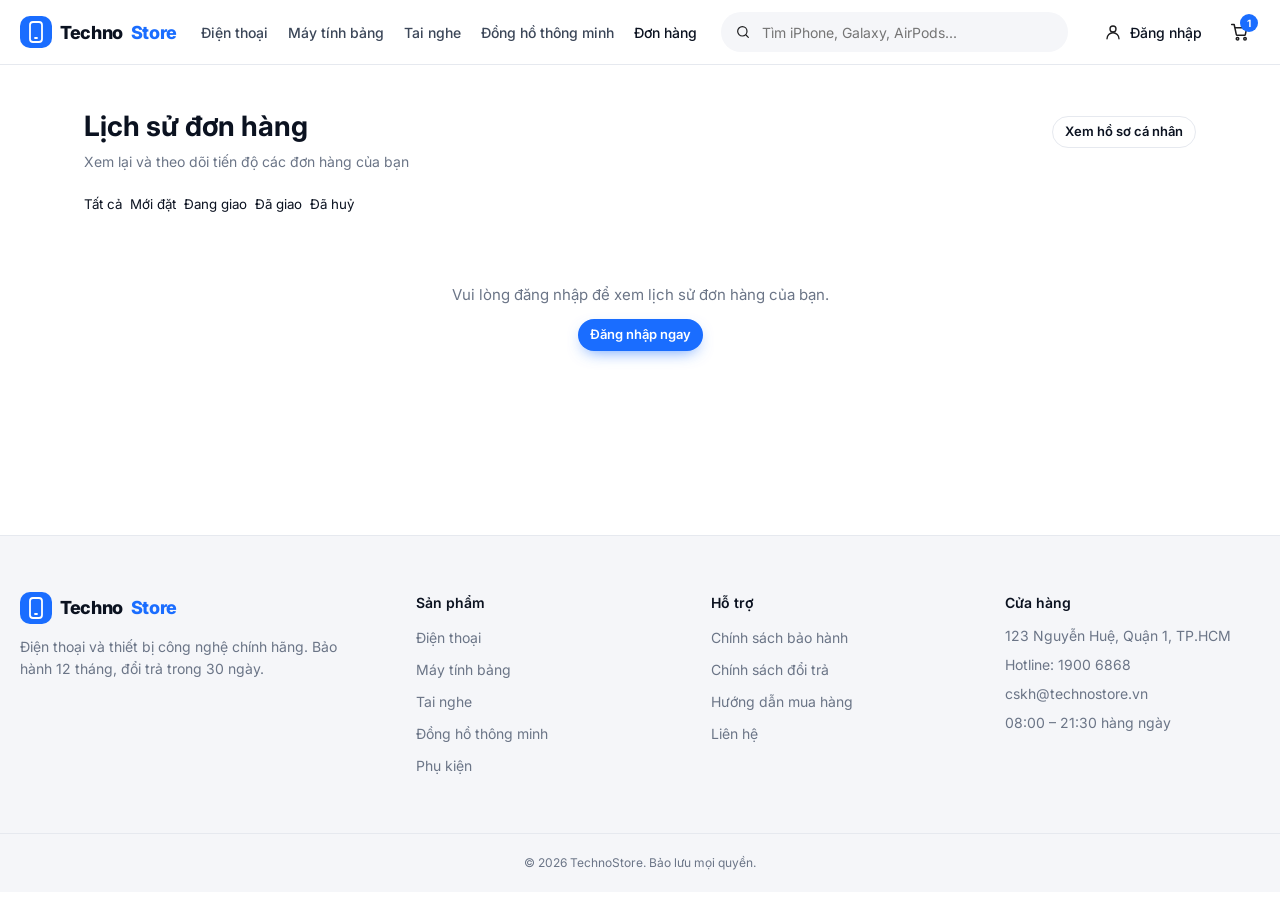
==== view/customer/history.html @ 40ba32cf "Initial commit for personal deployment" ====
<!DOCTYPE html>
<html lang="vi">

<head>
  <meta charset="UTF-8">
  <meta name="viewport" content="width=device-width, initial-scale=1.0">
  <title>Lịch sử đơn hàng - TechnoStore</title>
  <meta name="description" content="Tra cứu tình trạng và lịch sử mua sắm đơn hàng của bạn tại TechnoStore.">

  <!-- CSS Stylesheets (Đã gộp base.css & components.css) -->
  <link rel="stylesheet" href="../../css/components.css">
  <link rel="stylesheet" href="../../css/page/auth.css">
</head>

<body>

  <!-- Header -->
  <div id="headerContainer"></div>

  <!-- History Container -->
  <main class="container profile-container">
    <div
      style="display: flex; flex-wrap: wrap; align-items: baseline; justify-content: space-between; gap: 16px; margin-bottom: 24px;">
      <div>
        <h1 style="font-size: 28px; font-weight: 700; color: var(--color-ink);">Lịch sử đơn hàng</h1>
        <p style="font-size: 14px; color: var(--color-ink-3); margin-top: 4px;">Xem lại và theo dõi tiến độ các đơn hàng
          của bạn</p>
      </div>
      <a href="profile.html" class="btn btn-secondary btn-sm">Xem hồ sơ cá nhân</a>
    </div>

    <!-- Status Filter Pills -->
    <div style="display: flex; flex-wrap: wrap; gap: 8px; margin-bottom: 24px;" id="orderFilterPills">
      <button class="cat-pill-btn active" onclick="filterOrderHistory('')">Tất cả</button>
      <button class="cat-pill-btn" onclick="filterOrderHistory('Mới đặt')">Mới đặt</button>
      <button class="cat-pill-btn" onclick="filterOrderHistory('Đang giao')">Đang giao</button>
      <button class="cat-pill-btn" onclick="filterOrderHistory('Đã giao')">Đã giao</button>
      <button class="cat-pill-btn" onclick="filterOrderHistory('Đã huỷ')">Đã huỷ</button>
    </div>

    <!-- Orders List Wrap -->
    <div id="orderHistoryList" class="orders-list-wrap"></div>
  </main>

  <!-- Footer -->
  <div id="footerContainer"></div>

  <!-- Floating Nav -->
  <div id="floatingNavContainer"></div>

  <!-- JavaScript Modules -->
  <script src="../../js/data.js"></script>
  <script src="../../js/components.js"></script>
  <script src="../../js/display.js"></script>

  <script>
    let activeStatusFilter = '';

    document.addEventListener('DOMContentLoaded', () => {
      renderStoreHeader('headerContainer', {
        basePath: '../../',
        viewPath: '../',
        activePage: 'orders'
      });

      renderStoreFooter('footerContainer', {
        basePath: '../../',
        viewPath: '../'
      });

      renderFloatingNav('floatingNavContainer', {
        basePath: '../../',
        viewPath: '../',
        active: 'store'
      });

      renderOrderHistory();
    });

    function renderOrderHistory() {
      if (typeof renderCustomerOrderHistory === 'function') {
        renderCustomerOrderHistory('orderHistoryList', activeStatusFilter);
      }
    }

    function filterOrderHistory(status) {
      activeStatusFilter = status;
      document.querySelectorAll('#orderFilterPills .cat-pill-btn').forEach(btn => {
        btn.classList.toggle('active', btn.textContent.trim() === (status || 'Tất cả'));
      });
      renderOrderHistory();
    }
  </script>
</body>

</html>
---- css/components.css ----
/* ==========================================================================
   TECHNOSTORE UI COMPONENTS (BẢN TINH GỌN)
   ==========================================================================
   BẢNG MÀU FIGMA (TRA CỨU NHANH):
   - Xanh dương chủ đạo (--color-brand-500): Nút "Mua ngay", Tag "MỚI", Viền Input.
   - Xanh dương đậm (--color-brand-600, 700): Trạng thái Hover/Active của nút chính.
   - Đen đậm (--color-ink): Tiêu đề sản phẩm, Giá tiền, Nút thêm giỏ hàng.
   - Xám đậm (--color-ink-2): Nhãn ô nhập (Label), Text mô tả phụ.
   - Xám nhạt (--color-ink-3): Text Placeholder, Giá cũ gạch ngang.
   - Xám viền (--color-line): Viền khung thẻ Card, Viền bảng Table.
   - Xám nền (--color-surface): Nền body trang web, Nền ảnh sản phẩm.
   - Trắng (--color-white): Nền khối thẻ Card, Nền Modal Popup.
   - Trạng thái: Thành công (Success/Xanh lá), Cảnh báo (Warning/Vàng), Lỗi (Danger/Đỏ).
   ========================================================================== */

@import url('https://fonts.googleapis.com/css2?family=Inter:wght@400;500;600;700;800&display=swap');

/* ==========================================================================
   1. HỆ THỐNG BIẾN TOÀN CỤC (:root)
   ========================================================================== */
:root {
  --font-sans: 'Inter', -apple-system, BlinkMacSystemFont, 'Segoe UI', Roboto, Helvetica, Arial, sans-serif;
  --font-mono: ui-monospace, SFMono-Regular, Menlo, Monaco, Consolas, monospace;

  --color-brand-50: #eef5ff;
  --color-brand-100: #d9e8ff;
  --color-brand-500: #1a6dff;
  --color-brand-600: #0a58e6;
  --color-brand-700: #0846b8;

  --color-ink: #0b1220;
  --color-ink-2: #3b4658;
  --color-ink-3: #6b7587;
  --color-line: #e6e9ef;
  --color-surface: #f5f6f9;
  --color-white: #ffffff;

  --color-success-bg: #ecfdf5;
  --color-success-text: #047857;
  --color-success-dot: #10b981;

  --color-warning-bg: #fffbeb;
  --color-warning-text: #b45309;
  --color-warning-dot: #f59e0b;

  --color-danger-bg: #fef2f2;
  --color-danger-text: #b91c1c;
  --color-danger-dot: #ef4444;

  --color-info-bg: #eef5ff;
  --color-info-text: #0846b8;
  --color-info-dot: #1a6dff;

  --shadow-soft: 0 1px 2px rgba(11, 18, 32, 0.04), 0 8px 24px -8px rgba(11, 18, 32, 0.08);
  --shadow-lift: 0 2px 4px rgba(11, 18, 32, 0.05), 0 18px 40px -12px rgba(11, 18, 32, 0.18);
  --shadow-primary-btn: 0 6px 16px -6px rgba(26, 109, 255, 0.7);

  --radius-sm: 8px;
  --radius-md: 12px;
  --radius-lg: 16px;
  --radius-xl: 20px;
  --radius-2xl: 24px;
  --radius-3xl: 32px;
  --radius-full: 9999px;

  --transition-fast: 0.15s ease;
  --transition-normal: 0.2s ease;
}

/* ==========================================================================
   2. RESET CSS & CẤU HÌNH FONT CHỮ MẶC ĐỊNH
   ========================================================================== */
*,
*::before,
*::after {
  box-sizing: border-box;
  margin: 0;
  padding: 0;
}

html,
body {
  min-height: 100%;
}

body {
  font-family: var(--font-sans);
  background-color: var(--color-white);
  color: var(--color-ink);
  -webkit-font-smoothing: antialiased;
  -moz-osx-font-smoothing: grayscale;
  line-height: 1.5;
}

* {
  scrollbar-width: none;
}

*::-webkit-scrollbar {
  display: none;
}

::selection {
  background: var(--color-brand-100);
  color: var(--color-ink);
}

a {
  color: inherit;
  text-decoration: none;
}

button {
  font-family: inherit;
  border: none;
  background: none;
  cursor: pointer;
  color: inherit;
}

button:disabled {
  cursor: not-allowed;
}

input,
select,
textarea {
  font-family: inherit;
  font-size: inherit;
}

ul,
ol {
  list-style: none;
}

img,
svg {
  display: block;
  max-width: 100%;
}

/* ==========================================================================
   3. BỐ CỤC KHUNG CHỨA (CONTAINER) & HIỆU ỨNG POPUP
   ========================================================================== */
@keyframes pop {
  from {
    opacity: 0;
    transform: translateY(8px) scale(0.98);
  }

  to {
    opacity: 1;
    transform: none;
  }
}

.pop {
  animation: pop 0.25s ease-out forwards;
}

.container {
  width: 100%;
  max-width: 1280px;
  margin-left: auto;
  margin-right: auto;
  padding-left: 20px;
  padding-right: 20px;
}

.container-narrow {
  width: 100%;
  max-width: 1152px;
  margin-left: auto;
  margin-right: auto;
  padding-left: 20px;
  padding-right: 20px;
}

/* ==========================================================================
   4. CÁC BIẾN THỂ NÚT BẤM (BUTTONS)
   Tương ứng các nút Mua ngay, Đăng nhập, Hủy, Xem thêm trên Figma
   ========================================================================== */
.btn {
  display: inline-flex;
  align-items: center;
  justify-content: center;
  gap: 8px;
  border-radius: var(--radius-full);
  font-weight: 600;
  transition: all var(--transition-fast);
  cursor: pointer;
  text-decoration: none;
  white-space: nowrap;
}

.btn:focus-visible {
  outline: 2px solid var(--color-brand-500);
  outline-offset: 2px;
}

.btn:disabled {
  background-color: var(--color-surface) !important;
  color: var(--color-ink-3) !important;
  box-shadow: none !important;
  border-color: transparent !important;
  cursor: not-allowed;
}

.btn-primary {
  background-color: var(--color-brand-500);
  color: var(--color-white);
  box-shadow: var(--shadow-primary-btn);
}

.btn-primary:hover:not(:disabled) {
  background-color: var(--color-brand-600);
}

.btn-primary:active:not(:disabled) {
  background-color: var(--color-brand-700);
}

.btn-dark {
  background-color: var(--color-ink);
  color: var(--color-white);
}

.btn-dark:hover:not(:disabled) {
  background-color: #000000;
}

.btn-secondary {
  background-color: var(--color-white);
  color: var(--color-ink);
  border: 1px solid var(--color-line);
}

.btn-secondary:hover:not(:disabled) {
  border-color: var(--color-ink-3);
  background-color: var(--color-surface);
}

.btn-ghost {
  background-color: transparent;
  color: var(--color-brand-600);
}

.btn-ghost:hover:not(:disabled) {
  background-color: var(--color-brand-50);
}

.btn-danger {
  background-color: var(--color-danger-bg);
  color: var(--color-danger-text);
}

.btn-danger:hover:not(:disabled) {
  background-color: #fee2e2;
}

.btn-sm {
  height: 32px;
  padding: 0 12px;
  font-size: 13px;
}

.btn-md {
  height: 40px;
  padding: 0 20px;
  font-size: 14px;
}

.btn-lg {
  height: 48px;
  padding: 0 28px;
  font-size: 15px;
}

.btn-full {
  width: 100%;
}

/* ==========================================================================
   5. Ô NHẬP LIỆU & BIỂU MẪU (FORMS & INPUTS)
   Tương ứng thanh Tìm kiếm, Form Đăng nhập/Thanh toán trên Figma
   ========================================================================== */
.form-field {
  display: block;
  margin-bottom: 16px;
}

.form-label {
  display: block;
  margin-bottom: 6px;
  font-size: 13px;
  font-weight: 500;
  color: var(--color-ink-2);
}

.form-hint {
  display: block;
  margin-top: 4px;
  font-size: 12px;
  color: var(--color-ink-3);
}

.input-control,
.select-control,
.textarea-control {
  height: 44px;
  width: 100%;
  border-radius: var(--radius-md);
  border: 1px solid var(--color-line);
  background-color: var(--color-white);
  padding: 0 14px;
  font-size: 14px;
  color: var(--color-ink);
  transition: border-color var(--transition-fast), box-shadow var(--transition-fast);
}

.textarea-control {
  height: auto;
  padding: 12px 14px;
  resize: vertical;
}

.input-control::placeholder,
.textarea-control::placeholder {
  color: var(--color-ink-3);
}

.input-control:focus,
.select-control:focus,
.textarea-control:focus {
  border-color: var(--color-brand-500);
  outline: none;
  box-shadow: 0 0 0 4px var(--color-brand-100);
}

.input-control:disabled,
.select-control:disabled,
.textarea-control:disabled {
  background-color: var(--color-surface);
  cursor: not-allowed;
}

.select-wrapper {
  position: relative;
  display: block;
  width: 100%;
}

.select-control {
  appearance: none;
  -webkit-appearance: none;
  padding-right: 36px;
  cursor: pointer;
}

.select-arrow {
  position: absolute;
  right: 12px;
  top: 50%;
  transform: translateY(-50%);
  pointer-events: none;
  color: var(--color-ink-3);
  font-size: 11px;
}

.checkbox-label,
.radio-label {
  display: inline-flex;
  align-items: center;
  gap: 10px;
  font-size: 14px;
  color: var(--color-ink-2);
  cursor: pointer;
  user-select: none;
  transition: color var(--transition-fast);
}

.checkbox-label:hover,
.radio-label:hover {
  color: var(--color-ink);
}

.checkbox-label input[type="checkbox"],
.radio-label input[type="radio"] {
  width: 18px;
  height: 18px;
  accent-color: var(--color-brand-500);
  cursor: pointer;
}

input[type="range"] {
  width: 100%;
  accent-color: var(--color-brand-500);
  cursor: pointer;
}

/* ==========================================================================
   6. NHÃN TRẠNG THÁI & TAG SẢN PHẨM (BADGES & TAGS)
   Tương ứng nhãn Đã giao/Đã hủy trong Admin, tag Giảm giá ở góc thẻ sản phẩm
   ========================================================================== */
.badge {
  display: inline-flex;
  align-items: center;
  gap: 6px;
  white-space: nowrap;
  border-radius: var(--radius-full);
  padding: 4px 10px;
  font-size: 12px;
  font-weight: 600;
  line-height: 1;
}

.badge::before {
  content: '';
  display: inline-block;
  width: 6px;
  height: 6px;
  border-radius: var(--radius-full);
}

.badge-info {
  background-color: var(--color-info-bg);
  color: var(--color-info-text);
}

.badge-info::before {
  background-color: var(--color-info-dot);
}

.badge-warning {
  background-color: var(--color-warning-bg);
  color: var(--color-warning-text);
}

.badge-warning::before {
  background-color: var(--color-warning-dot);
}

.badge-success {
  background-color: var(--color-success-bg);
  color: var(--color-success-text);
}

.badge-success::before {
  background-color: var(--color-success-dot);
}

.badge-danger {
  background-color: var(--color-danger-bg);
  color: var(--color-danger-text);
}

.badge-danger::before {
  background-color: var(--color-danger-dot);
}

.badge-neutral {
  background-color: var(--color-surface);
  color: var(--color-ink-2);
}

.badge-neutral::before {
  background-color: var(--color-ink-3);
}

.product-tag {
  border-radius: var(--radius-full);
  padding: 4px 10px;
  font-size: 11px;
  font-weight: 700;
  color: var(--color-white);
  line-height: 1;
}

.product-tag-new {
  background-color: var(--color-brand-500);
}

.product-tag-sale {
  background-color: var(--color-danger-dot);
}

/* ==========================================================================
   7. THANH CHUYỂN TRANG (PAGINATION)
   Tương ứng cụm số thứ tự trang [1] [2] [3] ở cuối danh sách sản phẩm
   ========================================================================== */
.pagination {
  display: flex;
  align-items: center;
  justify-content: center;
  gap: 4px;
}

.page-btn {
  display: grid;
  place-items: center;
  width: 36px;
  height: 36px;
  border-radius: var(--radius-full);
  font-size: 14px;
  font-weight: 500;
  color: var(--color-ink-2);
  transition: all var(--transition-fast);
  cursor: pointer;
}

.page-btn:hover:not(:disabled):not(.active) {
  background-color: var(--color-surface);
  color: var(--color-ink);
}

.page-btn.active {
  background-color: var(--color-ink);
  color: var(--color-white);
}

.page-btn:disabled {
  opacity: 0.4;
  cursor: not-allowed;
}

/* ==========================================================================
   8. BẢNG DỮ LIỆU QUẢN TRỊ ADMIN (DATA TABLE)
   Tương ứng danh sách Khách hàng, Đơn hàng, Kho hàng trong trang Admin
   ========================================================================== */
.table-responsive {
  width: 100%;
  overflow-x: auto;
  border-radius: var(--radius-2xl);
  border: 1px solid var(--color-line);
  background-color: var(--color-white);
  box-shadow: var(--shadow-soft);
}

.data-table {
  width: 100%;
  min-width: 720px;
  border-collapse: collapse;
  text-align: left;
  font-size: 14px;
}

.data-table thead tr {
  border-bottom: 1px solid var(--color-line);
  background-color: rgba(245, 246, 249, 0.7);
  font-size: 12px;
  text-transform: uppercase;
  letter-spacing: 0.05em;
  color: var(--color-ink-3);
}

.data-table th {
  padding: 12px 16px;
  font-weight: 600;
}

.data-table tbody tr {
  border-bottom: 1px solid rgba(230, 233, 239, 0.7);
  transition: background-color var(--transition-fast);
}

.data-table tbody tr:last-child {
  border-bottom: none;
}

.data-table tbody tr:hover {
  background-color: rgba(238, 245, 255, 0.4);
}

.data-table td {
  padding: 14px 16px;
  color: var(--color-ink-2);
  vertical-align: middle;
}

.data-table .text-right {
  text-align: right;
}

.data-table .text-center {
  text-align: center;
}

/* ==========================================================================
   9. CỬA SỔ BẬT LÊN (MODAL POPUP)
   Tương ứng khung Xác nhận xóa, form Thêm Sản Phẩm bật đè lên màn hình
   ========================================================================== */
.modal-overlay {
  position: fixed;
  inset: 0;
  z-index: 100;
  display: grid;
  place-items: center;
  background-color: rgba(11, 18, 32, 0.4);
  padding: 16px;
  backdrop-filter: blur(4px);
}

.modal-box {
  width: 100%;
  max-width: 480px;
  max-height: 90vh;
  overflow-y: auto;
  background-color: var(--color-white);
  border-radius: var(--radius-3xl);
  box-shadow: var(--shadow-lift);
}

.modal-box.modal-wide {
  max-width: 680px;
}

.modal-header {
  display: flex;
  align-items: center;
  justify-content: space-between;
  border-bottom: 1px solid var(--color-line);
  padding: 16px 24px;
}

.modal-title {
  font-size: 18px;
  font-weight: 600;
}

.modal-close-btn {
  display: grid;
  place-items: center;
  width: 32px;
  height: 32px;
  border-radius: var(--radius-full);
  color: var(--color-ink-3);
  transition: background-color var(--transition-fast);
}

.modal-close-btn:hover {
  background-color: var(--color-surface);
  color: var(--color-ink);
}

.modal-body {
  padding: 20px 24px;
}

.modal-footer {
  display: flex;
  justify-content: flex-end;
  gap: 8px;
  border-top: 1px solid var(--color-line);
  padding: 16px 24px;
}

/* ==========================================================================
   10. THẺ HIỂN THỊ SẢN PHẨM (PRODUCT CARD)
   Tương ứng khối chữ nhật chứa ảnh, tên, giá bán và nút [+] Thêm giỏ hàng
   ========================================================================== */
.product-card {
  display: flex;
  flex-direction: column;
  overflow: hidden;
  border-radius: var(--radius-3xl);
  border: 1px solid var(--color-line);
  background-color: var(--color-white);
  box-shadow: var(--shadow-soft);
  transition: transform var(--transition-normal), box-shadow var(--transition-normal);
}

.product-card:hover {
  transform: translateY(-4px);
  box-shadow: var(--shadow-lift);
}

.product-img-btn {
  position: relative;
  display: block;
  background-color: var(--color-surface);
  padding: 24px 32px 8px;
  text-align: left;
  border: none;
  cursor: pointer;
  width: 100%;
}

.product-badges {
  position: absolute;
  left: 16px;
  top: 16px;
  display: flex;
  gap: 6px;
  z-index: 2;
}

.product-art-wrap {
  margin: 0 auto;
  height: 192px;
  display: flex;
  align-items: center;
  justify-content: center;
  transition: transform 0.3s ease;
}

.product-card:hover .product-art-wrap {
  transform: scale(1.05);
}

.product-card-body {
  display: flex;
  flex-direction: column;
  flex: 1;
  gap: 8px;
  padding: 20px;
}

.product-brand {
  font-size: 12px;
  font-weight: 500;
  text-transform: uppercase;
  letter-spacing: 0.05em;
  color: var(--color-ink-3);
}

.product-title {
  text-align: left;
  font-size: 15px;
  font-weight: 600;
  line-height: 1.4;
  color: var(--color-ink);
  transition: color var(--transition-fast);
  text-decoration: none;
  cursor: pointer;
  border: none;
  padding: 0;
  background: none;
}

.product-title:hover {
  color: var(--color-brand-600);
}

.product-rating {
  display: flex;
  align-items: center;
  gap: 4px;
  font-size: 12px;
  color: var(--color-ink-3);
}

.star-icon {
  color: #fbbf24;
  fill: #fbbf24;
}

.product-bottom-row {
  margin-top: auto;
  display: flex;
  align-items: flex-end;
  justify-content: space-between;
  gap: 8px;
  padding-top: 8px;
}

.product-price {
  font-size: 18px;
  font-weight: 700;
  color: var(--color-ink);
}

.product-old-price {
  font-size: 12px;
  color: var(--color-ink-3);
  text-decoration: line-through;
}

.product-add-btn {
  display: grid;
  place-items: center;
  width: 40px;
  height: 40px;
  border-radius: var(--radius-full);
  background-color: var(--color-ink);
  color: var(--color-white);
  transition: background-color var(--transition-fast), transform var(--transition-fast);
  cursor: pointer;
  border: none;
}

.product-add-btn:hover {
  background-color: var(--color-brand-500);
  transform: scale(1.05);
}

/* ==========================================================================
   11. THANH ĐIỀU HƯỚNG ĐẦU TRANG (STORE HEADER)
   Tương ứng thanh chứa Logo, Ô tìm kiếm và icon Giỏ hàng cố định trên cùng
   ========================================================================== */
.store-header {
  position: sticky;
  top: 0;
  z-index: 40;
  border-bottom: 1px solid var(--color-line);
  background-color: rgba(255, 255, 255, 0.85);
  backdrop-filter: blur(20px);
  -webkit-backdrop-filter: blur(20px);
}

.header-container {
  display: flex;
  height: 64px;
  max-width: 1280px;
  margin: 0 auto;
  align-items: center;
  gap: 24px;
  padding: 0 20px;
}

.brand-logo {
  display: flex;
  align-items: center;
  gap: 8px;
  font-size: 18px;
  font-weight: 800;
  letter-spacing: -0.02em;
  color: var(--color-ink);
  text-decoration: none;
}

.logo-icon-box {
  display: grid;
  place-items: center;
  width: 32px;
  height: 32px;
  border-radius: var(--radius-md);
  background-color: var(--color-brand-500);
  color: var(--color-white);
}

.brand-accent {
  color: var(--color-brand-500);
}

.store-nav {
  display: none;
  align-items: center;
  gap: 20px;
  font-size: 14px;
  font-weight: 500;
  color: var(--color-ink-2);
}

@media (min-width: 1024px) {
  .store-nav {
    display: flex;
  }
}

.nav-link {
  color: var(--color-ink-2);
  text-decoration: none;
  transition: color var(--transition-fast);
}

.nav-link:hover,
.nav-link.active {
  color: var(--color-ink);
}

.header-search {
  position: relative;
  display: none;
  flex: 1;
  max-width: 448px;
  margin-left: auto;
}

@media (min-width: 768px) {
  .header-search {
    display: block;
  }
}

.header-search-icon {
  position: absolute;
  left: 14px;
  top: 50%;
  transform: translateY(-50%);
  color: var(--color-ink-3);
  pointer-events: none;
}

.header-search-input {
  width: 100%;
  height: 40px;
  border-radius: var(--radius-full);
  background-color: var(--color-surface);
  border: 1px solid transparent;
  padding-left: 40px;
  padding-right: 16px;
  font-size: 14px;
  outline: none;
  transition: all var(--transition-fast);
}

.header-search-input:focus {
  background-color: var(--color-white);
  border-color: var(--color-brand-500);
  box-shadow: 0 0 0 4px var(--color-brand-100);
}

.header-actions {
  display: flex;
  align-items: center;
  gap: 6px;
  margin-left: auto;
}

@media (min-width: 768px) {
  .header-actions {
    margin-left: 0;
  }
}

.user-btn {
  display: flex;
  height: 40px;
  align-items: center;
  gap: 8px;
  border-radius: var(--radius-full);
  padding: 0 12px;
  font-size: 14px;
  font-weight: 500;
  color: var(--color-ink);
  transition: background-color var(--transition-fast);
}

.user-btn:hover {
  background-color: var(--color-surface);
}

.cart-btn {
  position: relative;
  display: grid;
  place-items: center;
  width: 40px;
  height: 40px;
  border-radius: var(--radius-full);
  color: var(--color-ink);
  transition: background-color var(--transition-fast);
}

.cart-btn:hover {
  background-color: var(--color-surface);
}

.cart-count-badge {
  position: absolute;
  right: 2px;
  top: 2px;
  display: grid;
  place-items: center;
  width: 18px;
  height: 18px;
  border-radius: var(--radius-full);
  background-color: var(--color-brand-500);
  font-size: 10px;
  font-weight: 700;
  color: var(--color-white);
  line-height: 1;
}

/* ==========================================================================
   12. CHÂN TRANG WEB (STORE FOOTER)
   Tương ứng dải thông tin Liên hệ, Chính sách ở cuối mọi trang
   ========================================================================== */
.store-footer {
  margin-top: 96px;
  border-top: 1px solid var(--color-line);
  background-color: var(--color-surface);
}

.footer-container {
  display: grid;
  gap: 40px;
  max-width: 1280px;
  margin: 0 auto;
  padding: 56px 20px;
}

@media (min-width: 768px) {
  .footer-container {
    grid-template-columns: 1.4fr 1fr 1fr 1fr;
  }
}

.footer-brand-desc {
  margin-top: 12px;
  max-width: 320px;
  font-size: 14px;
  line-height: 1.6;
  color: var(--color-ink-3);
}

.footer-admin-link {
  display: inline-block;
  margin-top: 16px;
  font-size: 12px;
  font-weight: 500;
  color: var(--color-brand-600);
  text-decoration: none;
}

.footer-admin-link:hover {
  text-decoration: underline;
}

.footer-col-title {
  margin-bottom: 12px;
  font-size: 14px;
  font-weight: 600;
  color: var(--color-ink);
}

.footer-links-list {
  display: flex;
  flex-direction: column;
  gap: 8px;
}

.footer-link {
  font-size: 14px;
  color: var(--color-ink-3);
  text-decoration: none;
  transition: color var(--transition-fast);
}

.footer-link:hover {
  color: var(--color-ink);
}

.footer-bottom-bar {
  border-top: 1px solid var(--color-line);
  padding: 20px 0;
  text-align: center;
  font-size: 12px;
  color: var(--color-ink-3);
}

/* ==========================================================================
   13. THANH MENU NỔI DƯỚI MÀN HÌNH (FLOATING BOTTOM NAV)
   Tương ứng thanh chứa nút "Khách hàng" / "Quản trị" trôi nổi dưới đáy
   ========================================================================== */
.floating-nav {
  position: fixed;
  bottom: 16px;
  left: 50%;
  transform: translateX(-50%);
  z-index: 60;
  display: flex;
  gap: 4px;
  border-radius: var(--radius-full);
  border: 1px solid var(--color-line);
  background-color: rgba(255, 255, 255, 0.92);
  padding: 4px;
  box-shadow: var(--shadow-lift);
  backdrop-filter: blur(20px);
  -webkit-backdrop-filter: blur(20px);
}

.floating-pill-btn {
  display: flex;
  height: 36px;
  align-items: center;
  gap: 6px;
  border-radius: var(--radius-full);
  padding: 0 16px;
  font-size: 13px;
  font-weight: 600;
  color: var(--color-ink-2);
  transition: all var(--transition-fast);
  text-decoration: none;
}

.floating-pill-btn:hover {
  background-color: var(--color-surface);
}

.floating-pill-btn.active {
  background-color: var(--color-ink);
  color: var(--color-white);
}

/* ==========================================================================
   14. CÁC CLASS CHỈNH KÍCH THƯỚC ICON NHANH
   ========================================================================== */
.icon {
  display: inline-block;
  vertical-align: middle;
  flex-shrink: 0;
}

.icon-14 {
  width: 14px;
  height: 14px;
}

.icon-16 {
  width: 16px;
  height: 16px;
}

.icon-18 {
  width: 18px;
  height: 18px;
}

.icon-20 {
  width: 20px;
  height: 20px;
}

.icon-24 {
  width: 24px;
  height: 24px;
}

.icon-32 {
  width: 32px;
  height: 32px;
}
---- css/page/auth.css ----
/* ==========================================================================
   Auth & Customer Profile Styles
   TechnoStore - Pure CSS
   ========================================================================== */

/* Auth Split Layout */
.auth-page-container {
  display: grid;
  min-height: calc(100vh - 64px);
  grid-template-columns: 1fr;
}

@media (min-width: 1024px) {
  .auth-page-container {
    grid-template-columns: 1fr 1fr;
  }
}

.auth-showcase-side {
  display: none;
  place-items: center;
  background: linear-gradient(135deg, var(--color-brand-50), var(--color-surface), var(--color-white));
  padding: 40px;
}

@media (min-width: 1024px) {
  .auth-showcase-side {
    display: grid;
  }
}

.auth-showcase-inner {
  text-align: center;
}

.auth-showcase-art {
  margin: 0 auto;
  height: 320px;
  filter: drop-shadow(0 20px 30px rgba(0, 0, 0, 0.15));
}

.auth-showcase-title {
  margin-top: 32px;
  font-size: 30px;
  font-weight: 800;
  letter-spacing: -0.02em;
  line-height: 1.2;
  color: var(--color-ink);
}

.auth-showcase-subtitle {
  margin-top: 8px;
  color: var(--color-ink-3);
  font-size: 15px;
}

/* Auth Form Side */
.auth-form-side {
  display: grid;
  place-items: center;
  padding: 48px 20px;
}

.auth-form-box {
  width: 100%;
  max-width: 384px;
  display: flex;
  flex-direction: column;
  gap: 20px;
}

.auth-title {
  font-size: 30px;
  font-weight: 700;
  letter-spacing: -0.02em;
  color: var(--color-ink);
}

.auth-subtitle {
  margin-top: 4px;
  font-size: 14px;
  color: var(--color-ink-3);
}

.auth-row-options {
  display: flex;
  align-items: center;
  justify-content: space-between;
}

.auth-forgot-link {
  font-size: 14px;
  font-weight: 500;
  color: var(--color-brand-600);
  background: none;
  border: none;
  cursor: pointer;
}

.auth-forgot-link:hover {
  text-decoration: underline;
}

.auth-switch-text {
  text-align: center;
  font-size: 14px;
  color: var(--color-ink-3);
}

.auth-toggle-btn {
  font-weight: 600;
  color: var(--color-brand-600);
  background: none;
  border: none;
  cursor: pointer;
}

.auth-toggle-btn:hover {
  text-decoration: underline;
}

/* ---------- Customer Profile Layout ---------- */
.profile-container {
  max-width: 1152px;
  margin: 0 auto;
  padding: 40px 20px;
}

.profile-header-card {
  display: flex;
  flex-wrap: wrap;
  align-items: center;
  gap: 20px;
}

.profile-avatar-circle {
  display: grid;
  place-items: center;
  width: 80px;
  height: 80px;
  border-radius: var(--radius-full);
  background-color: var(--color-brand-500);
  font-size: 24px;
  font-weight: 700;
  color: var(--color-white);
}

.profile-user-name {
  font-size: 24px;
  font-weight: 700;
  color: var(--color-ink);
}

.profile-user-meta {
  margin-top: 2px;
  font-size: 14px;
  color: var(--color-ink-3);
}

.profile-main-grid {
  margin-top: 32px;
  display: grid;
  gap: 32px;
  grid-template-columns: 1fr;
}

@media (min-width: 768px) {
  .profile-main-grid {
    grid-template-columns: 220px 1fr;
  }
}

.profile-nav-tabs {
  display: flex;
  gap: 4px;
  overflow-x: auto;
}

@media (min-width: 768px) {
  .profile-nav-tabs {
    flex-direction: column;
  }
}

.profile-tab-btn {
  border-radius: var(--radius-md);
  padding: 10px 16px;
  text-align: left;
  font-size: 14px;
  font-weight: 500;
  color: var(--color-ink-2);
  transition: all var(--transition-fast);
  cursor: pointer;
  border: none;
  background: none;
  white-space: nowrap;
}

.profile-tab-btn:hover {
  background-color: var(--color-surface);
  color: var(--color-ink);
}

.profile-tab-btn.active {
  background-color: var(--color-ink);
  color: var(--color-white);
}

/* Order History Cards */
.orders-list-wrap {
  display: flex;
  flex-direction: column;
  gap: 16px;
}

.order-history-card {
  border-radius: var(--radius-3xl);
  border: 1px solid var(--color-line);
  background-color: var(--color-white);
  padding: 20px;
  box-shadow: var(--shadow-soft);
}

.order-card-header {
  display: flex;
  flex-wrap: wrap;
  align-items: center;
  justify-content: space-between;
  gap: 8px;
}

.order-card-id {
  font-weight: 600;
}

.order-card-meta {
  margin-left: 12px;
  font-size: 14px;
  color: var(--color-ink-3);
}

.order-card-items-list {
  margin-top: 16px;
  display: flex;
  flex-direction: column;
  gap: 12px;
}

.order-item-mini-row {
  display: flex;
  align-items: center;
  gap: 12px;
}

.order-item-mini-thumb {
  display: grid;
  place-items: center;
  width: 56px;
  height: 56px;
  border-radius: var(--radius-md);
  background-color: var(--color-surface);
  flex-shrink: 0;
}

.order-item-mini-thumb img,
.order-item-mini-thumb svg {
  height: 48px;
}

.order-item-mini-name {
  font-size: 14px;
  font-weight: 500;
  color: var(--color-ink);
}

.order-item-mini-qty {
  font-size: 12px;
  color: var(--color-ink-3);
}

.order-card-footer {
  margin-top: 16px;
  border-top: 1px solid var(--color-line);
  padding-top: 16px;
  display: flex;
  align-items: center;
  justify-content: space-between;
}

.order-total-price {
  font-size: 16px;
  font-weight: 700;
  color: var(--color-ink);
}

/* Personal Info Form Box */
.info-form-box {
  display: grid;
  gap: 16px;
  border-radius: var(--radius-3xl);
  border: 1px solid var(--color-line);
  background-color: var(--color-white);
  padding: 24px;
  box-shadow: var(--shadow-soft);
  max-width: 576px;
}

@media (min-width: 640px) {
  .info-form-box {
    grid-template-columns: 1fr 1fr;
  }

  .info-full-col {
    grid-column: span 2;
  }
}

/* Address List Grid */
.addresses-grid {
  display: grid;
  gap: 12px;
  grid-template-columns: 1fr;
}

@media (min-width: 640px) {
  .addresses-grid {
    grid-template-columns: 1fr 1fr;
  }
}

.address-item-card {
  border-radius: var(--radius-2xl);
  border: 1px solid var(--color-line);
  background-color: var(--color-white);
  padding: 20px;
}

.address-item-title-row {
  display: flex;
  align-items: center;
  justify-content: space-between;
  font-weight: 600;
}

.address-item-text {
  margin-top: 8px;
  font-size: 14px;
  color: var(--color-ink-2);
}
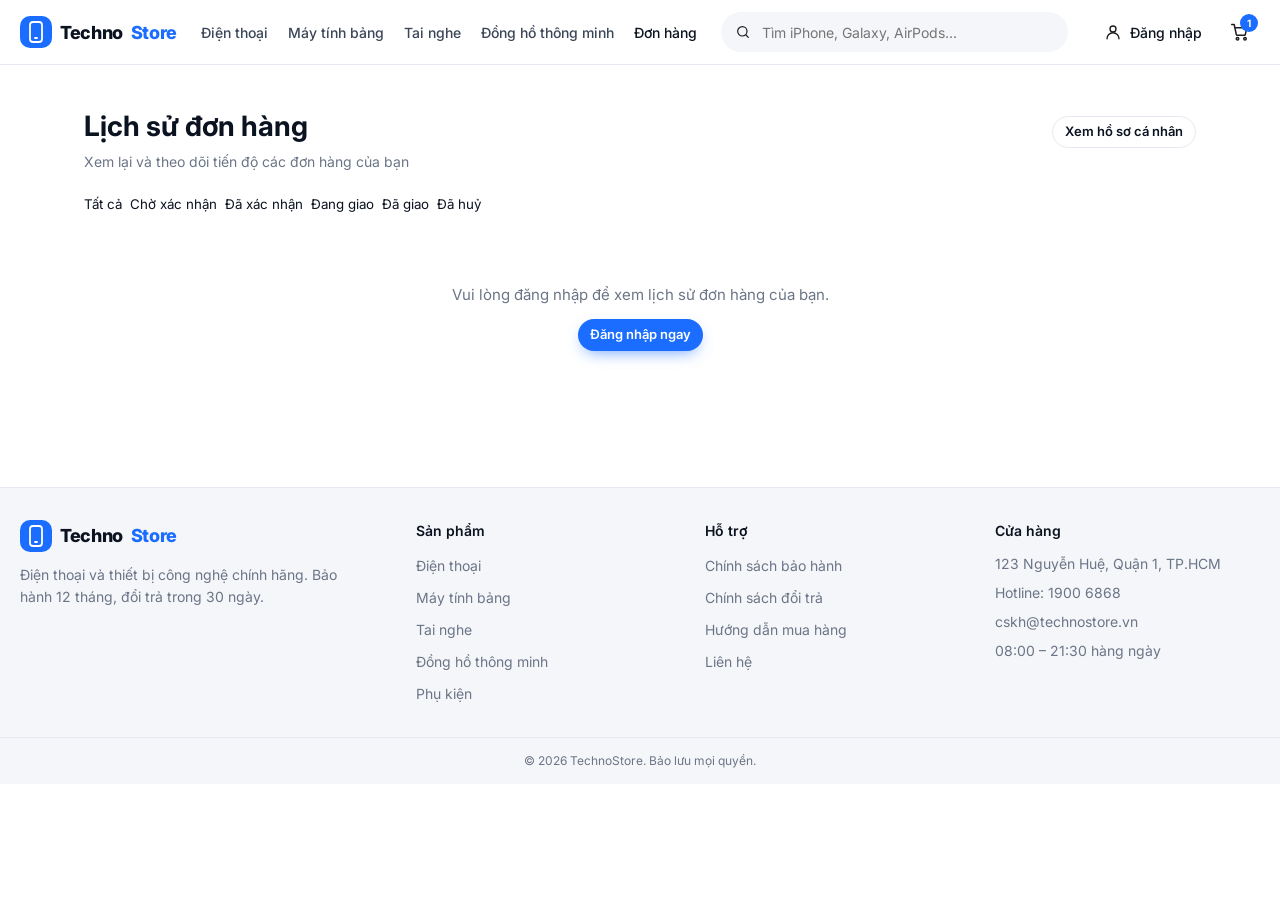
==== commit 0d9219c2: "fix checkbox" ====
--- a/view/customer/history.html
+++ b/view/customer/history.html
@@ -32,7 +32,8 @@
     <!-- Status Filter Pills -->
     <div style="display: flex; flex-wrap: wrap; gap: 8px; margin-bottom: 24px;" id="orderFilterPills">
       <button class="cat-pill-btn active" onclick="filterOrderHistory('')">Tất cả</button>
-      <button class="cat-pill-btn" onclick="filterOrderHistory('Mới đặt')">Mới đặt</button>
+      <button class="cat-pill-btn" onclick="filterOrderHistory('Chờ xác nhận')">Chờ xác nhận</button>
+      <button class="cat-pill-btn" onclick="filterOrderHistory('Đã xác nhận')">Đã xác nhận</button>
       <button class="cat-pill-btn" onclick="filterOrderHistory('Đang giao')">Đang giao</button>
       <button class="cat-pill-btn" onclick="filterOrderHistory('Đã giao')">Đã giao</button>
       <button class="cat-pill-btn" onclick="filterOrderHistory('Đã huỷ')">Đã huỷ</button>
--- a/css/components.css
+++ b/css/components.css
@@ -977,17 +977,17 @@
    Tương ứng dải thông tin Liên hệ, Chính sách ở cuối mọi trang
    ========================================================================== */
 .store-footer {
-  margin-top: 96px;
+  margin-top: 48px;
   border-top: 1px solid var(--color-line);
   background-color: var(--color-surface);
 }
 
 .footer-container {
   display: grid;
-  gap: 40px;
+  gap: 24px;
   max-width: 1280px;
   margin: 0 auto;
-  padding: 56px 20px;
+  padding: 32px 20px;
 }
 
 @media (min-width: 768px) {
@@ -1043,7 +1043,7 @@
 
 .footer-bottom-bar {
   border-top: 1px solid var(--color-line);
-  padding: 20px 0;
+  padding: 14px 0;
   text-align: center;
   font-size: 12px;
   color: var(--color-ink-3);
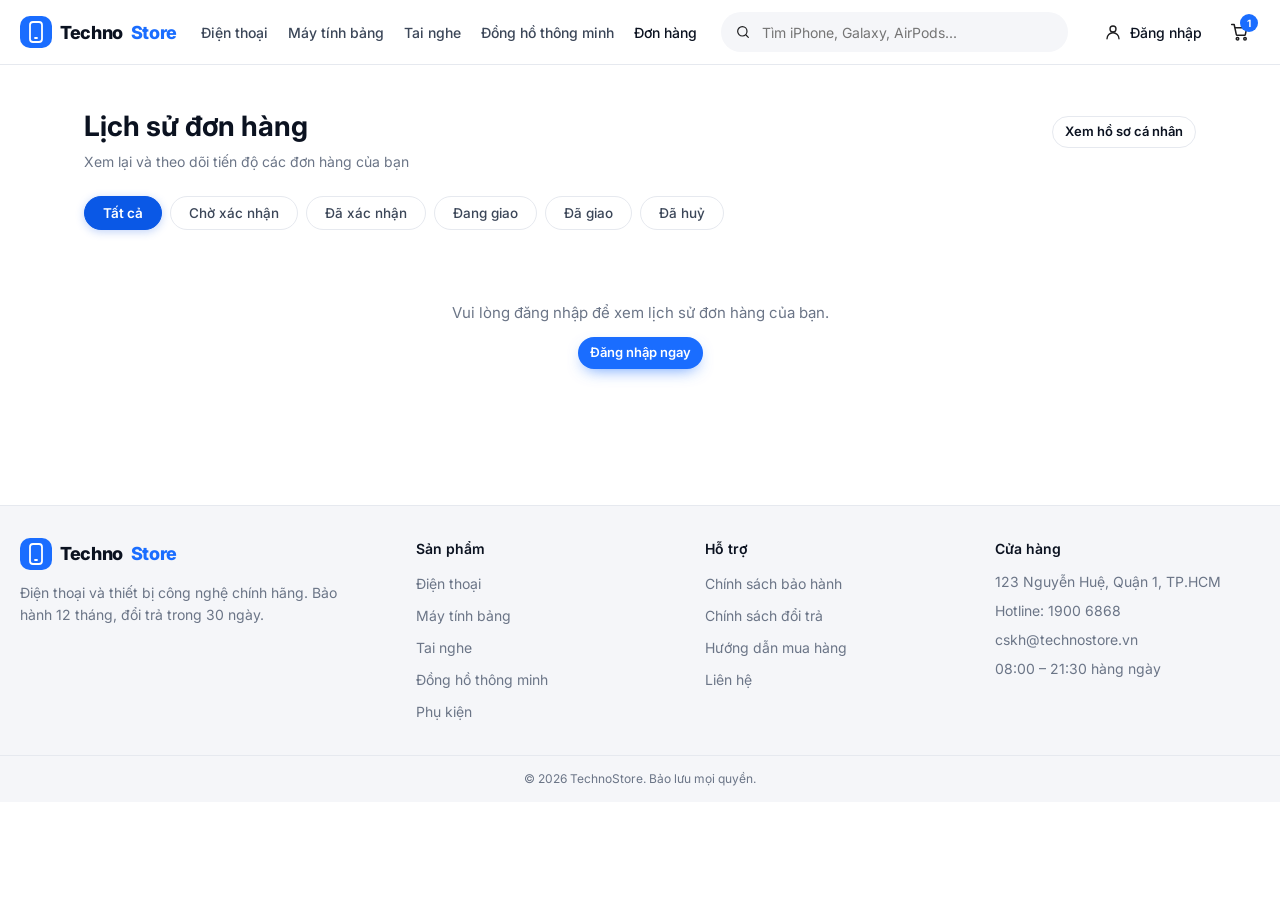
==== commit eba37bc7: "add filter status" ====
--- a/view/customer/history.html
+++ b/view/customer/history.html
@@ -29,14 +29,14 @@
       <a href="profile.html" class="btn btn-secondary btn-sm">Xem hồ sơ cá nhân</a>
     </div>
 
-    <!-- Status Filter Pills -->
-    <div style="display: flex; flex-wrap: wrap; gap: 8px; margin-bottom: 24px;" id="orderFilterPills">
-      <button class="cat-pill-btn active" onclick="filterOrderHistory('')">Tất cả</button>
-      <button class="cat-pill-btn" onclick="filterOrderHistory('Chờ xác nhận')">Chờ xác nhận</button>
-      <button class="cat-pill-btn" onclick="filterOrderHistory('Đã xác nhận')">Đã xác nhận</button>
-      <button class="cat-pill-btn" onclick="filterOrderHistory('Đang giao')">Đang giao</button>
-      <button class="cat-pill-btn" onclick="filterOrderHistory('Đã giao')">Đã giao</button>
-      <button class="cat-pill-btn" onclick="filterOrderHistory('Đã huỷ')">Đã huỷ</button>
+    <!-- Status Filter Chips (TASK 2) -->
+    <div class="order-status-chips-wrap" style="margin-bottom: 24px;" id="orderFilterPills">
+      <button class="order-filter-chip active" onclick="filterOrderHistory('')">Tất cả</button>
+      <button class="order-filter-chip" onclick="filterOrderHistory('Chờ xác nhận')">Chờ xác nhận</button>
+      <button class="order-filter-chip" onclick="filterOrderHistory('Đã xác nhận')">Đã xác nhận</button>
+      <button class="order-filter-chip" onclick="filterOrderHistory('Đang giao')">Đang giao</button>
+      <button class="order-filter-chip" onclick="filterOrderHistory('Đã giao')">Đã giao</button>
+      <button class="order-filter-chip" onclick="filterOrderHistory('Đã huỷ')">Đã huỷ</button>
     </div>
 
     <!-- Orders List Wrap -->
@@ -86,7 +86,7 @@
 
     function filterOrderHistory(status) {
       activeStatusFilter = status;
-      document.querySelectorAll('#orderFilterPills .cat-pill-btn').forEach(btn => {
+      document.querySelectorAll('#orderFilterPills .order-filter-chip').forEach(btn => {
         btn.classList.toggle('active', btn.textContent.trim() === (status || 'Tất cả'));
       });
       renderOrderHistory();
--- a/css/components.css
+++ b/css/components.css
@@ -1130,4 +1130,46 @@
 .icon-32 {
   width: 32px;
   height: 32px;
+}
+
+/* ==========================================================================
+   TASK 2: Order Status Filter Chips / Buttons (User & Admin)
+   ========================================================================== */
+.order-status-chips-wrap {
+  display: flex;
+  flex-wrap: wrap;
+  gap: 8px;
+  align-items: center;
+}
+
+.order-filter-chip {
+  display: inline-flex;
+  align-items: center;
+  justify-content: center;
+  padding: 8px 18px;
+  border-radius: var(--radius-full, 9999px);
+  border: 1.5px solid var(--color-line, #e2e8f0);
+  background-color: var(--color-white, #ffffff);
+  color: var(--color-ink-2, #334155);
+  font-size: 13.5px;
+  font-weight: 500;
+  cursor: pointer;
+  transition: all var(--transition-fast, 0.15s ease);
+  outline: none;
+  user-select: none;
+  white-space: nowrap;
+}
+
+.order-filter-chip:hover {
+  background-color: var(--color-brand-50, #eff6ff);
+  border-color: var(--color-brand-600, #2563eb);
+  color: var(--color-brand-700, #1d4ed8);
+}
+
+.order-filter-chip.active {
+  background-color: var(--color-brand-600, #2563eb) !important;
+  border-color: var(--color-brand-600, #2563eb) !important;
+  color: #ffffff !important;
+  font-weight: 600;
+  box-shadow: 0 2px 8px rgba(37, 99, 235, 0.28);
 }
